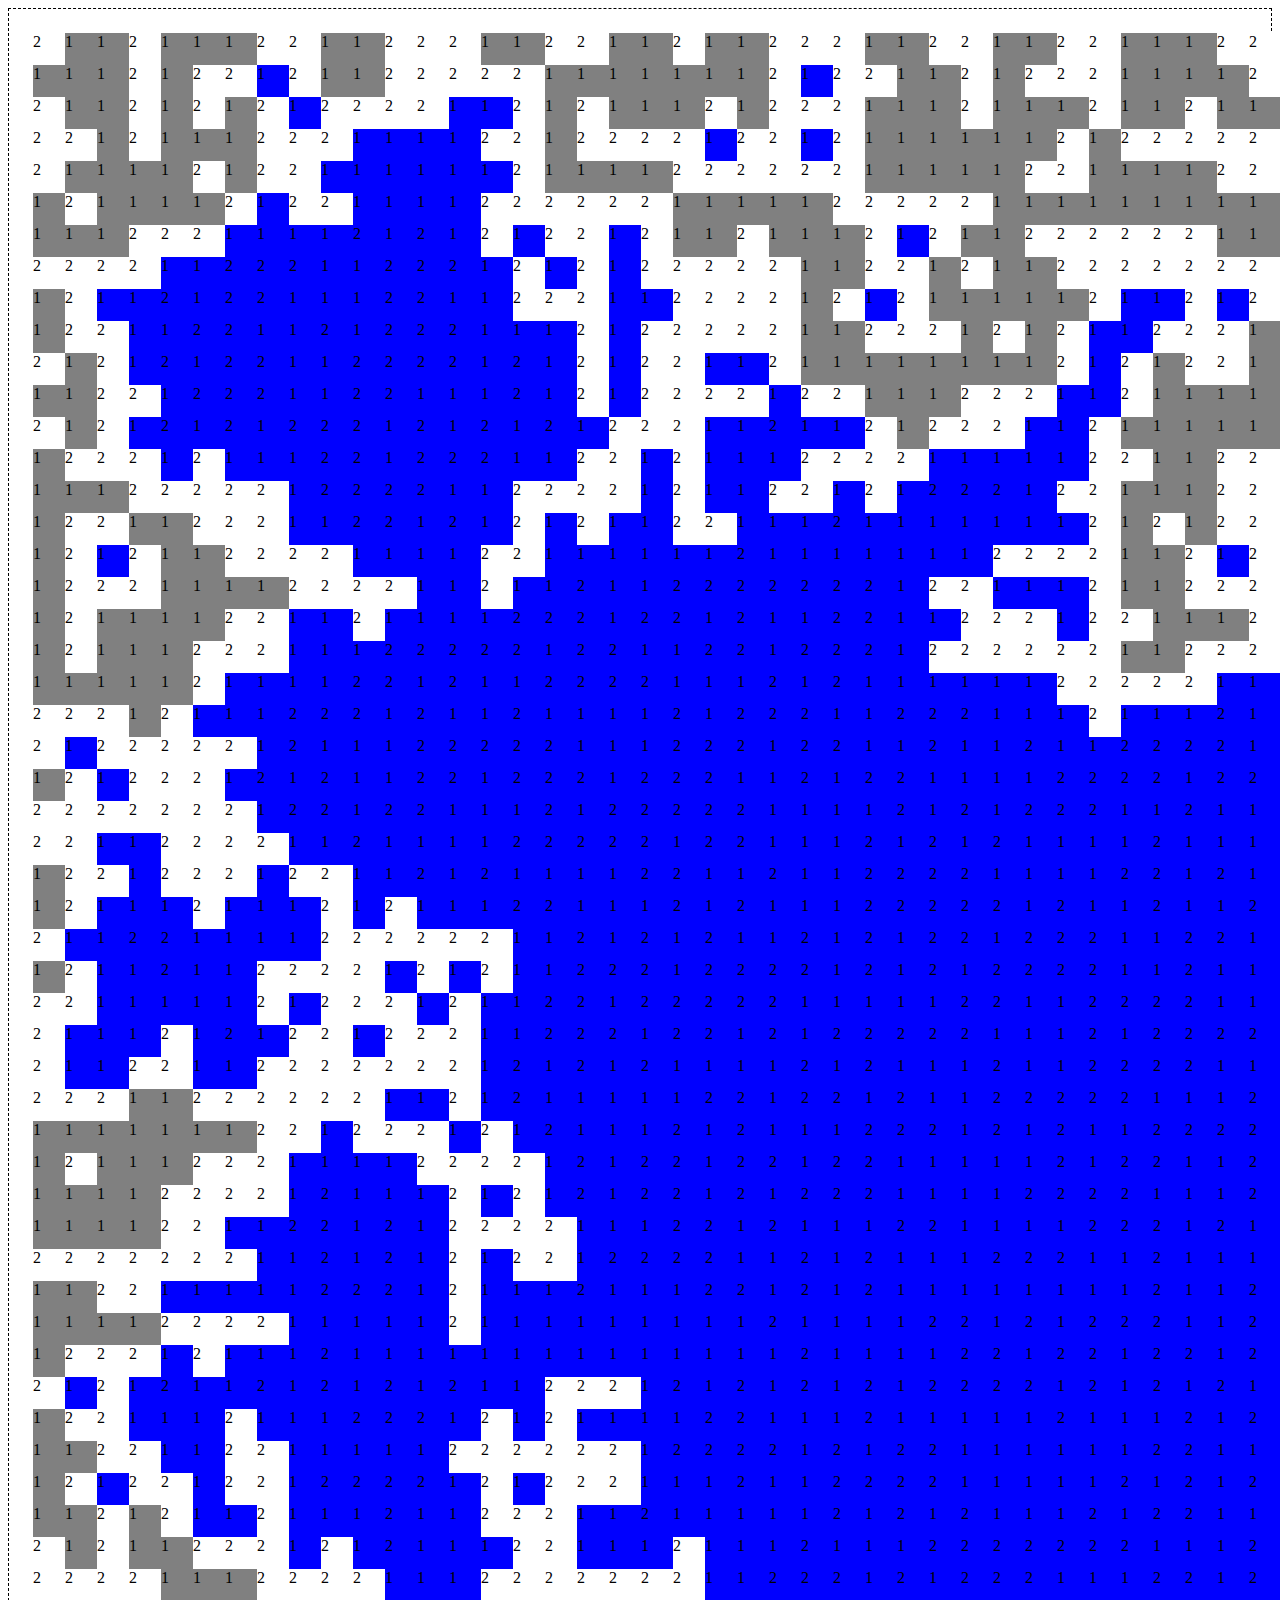
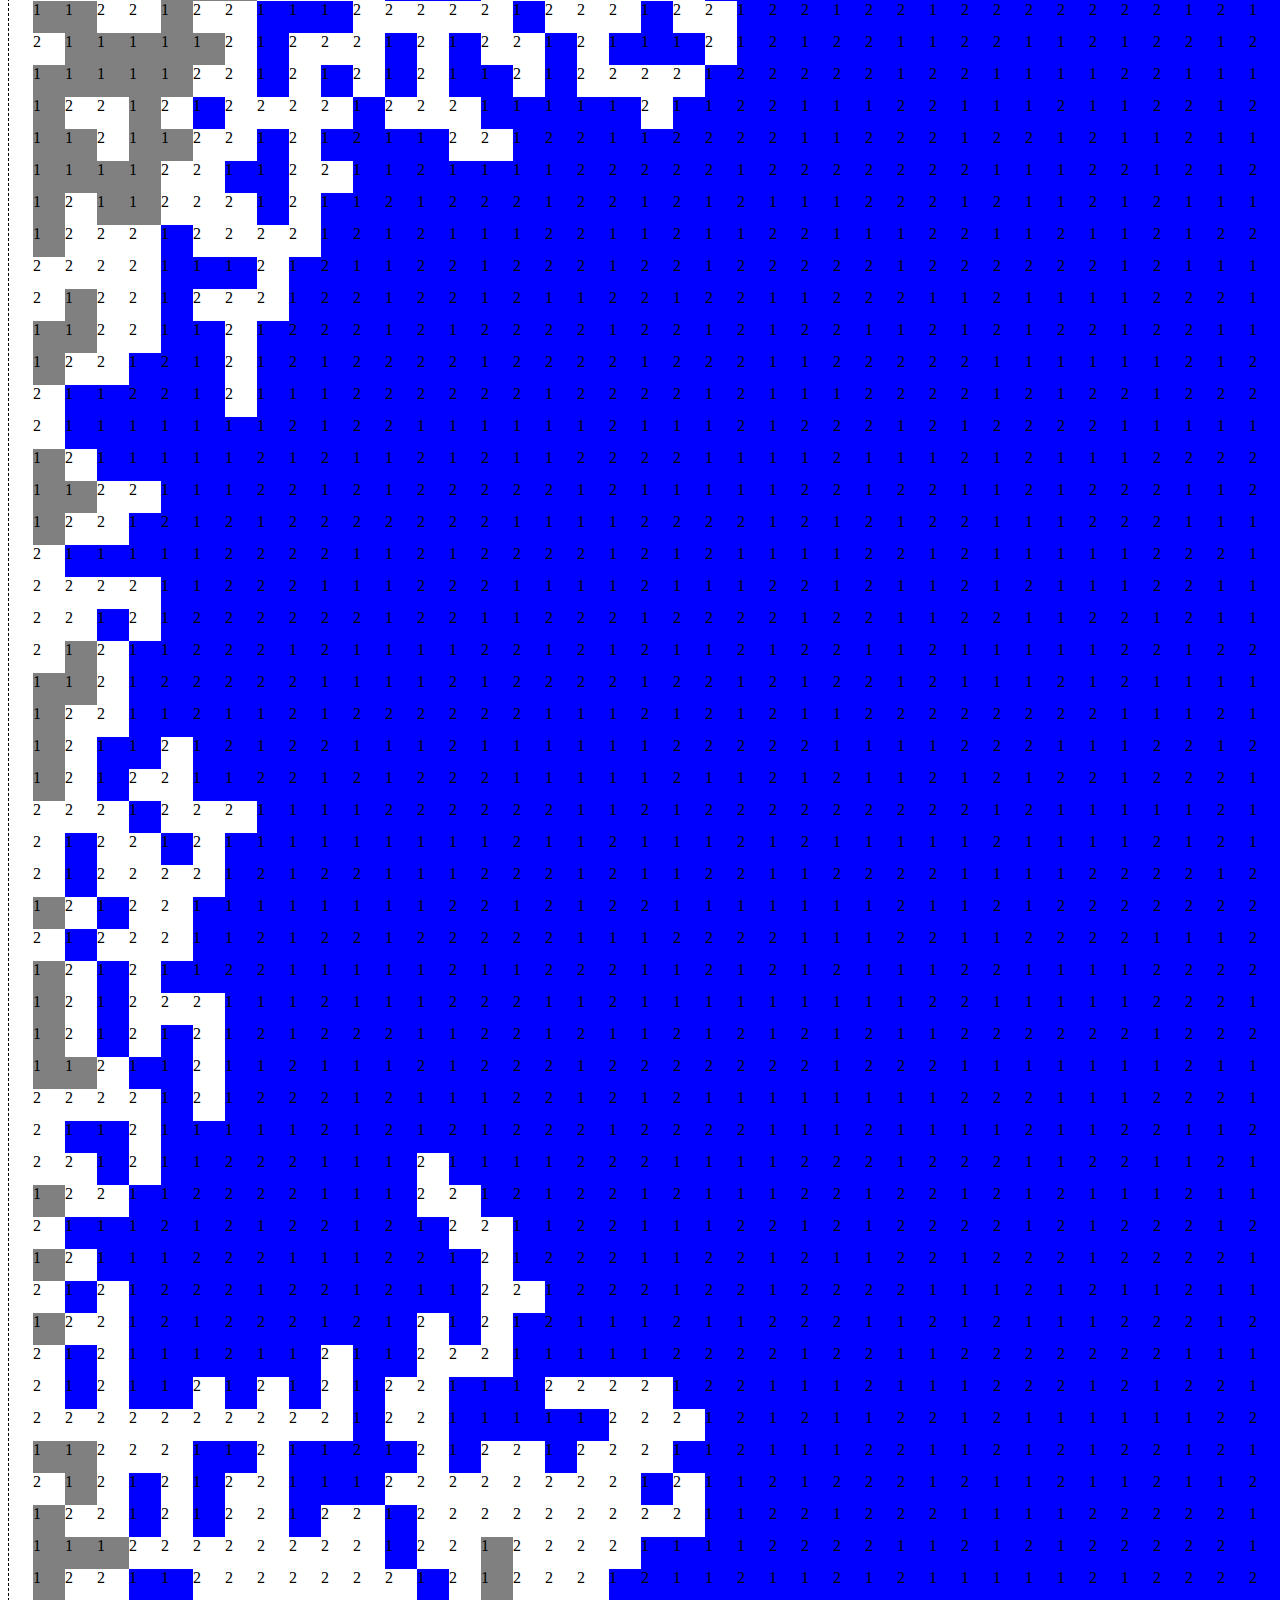
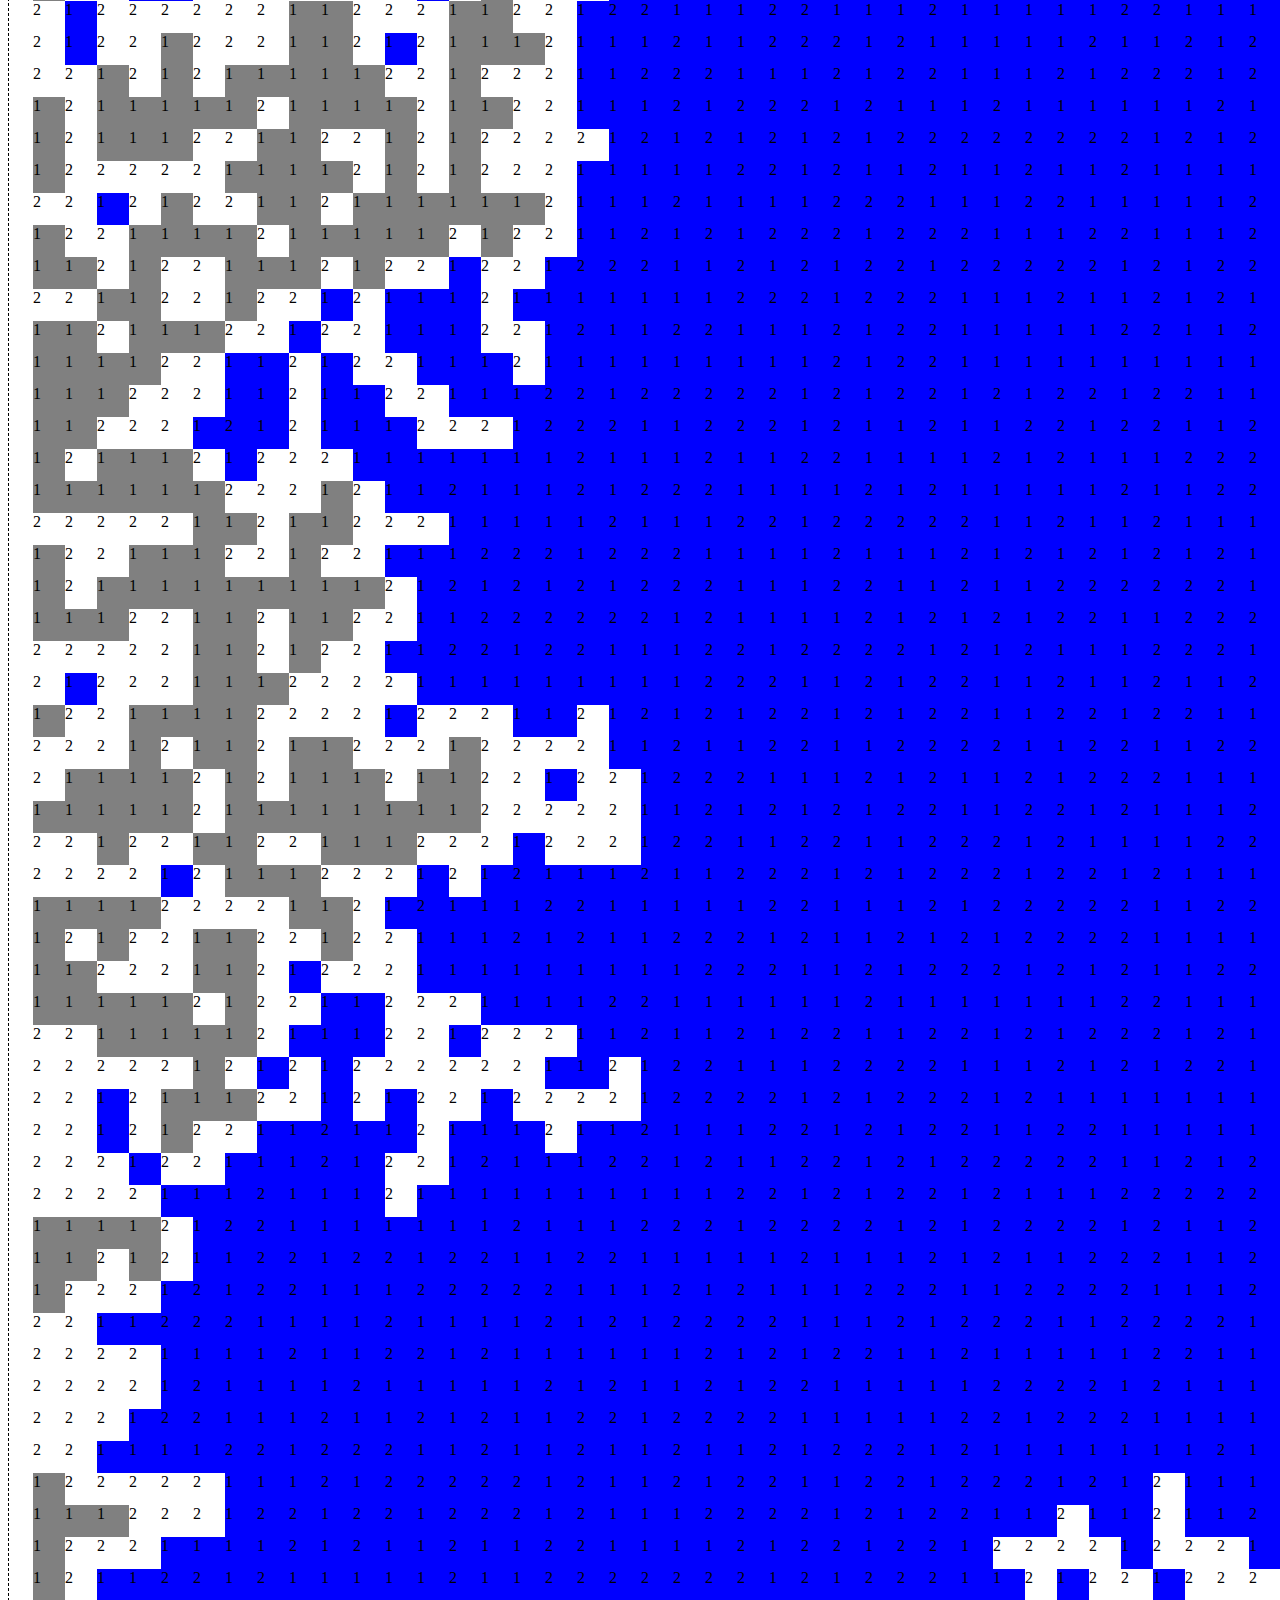
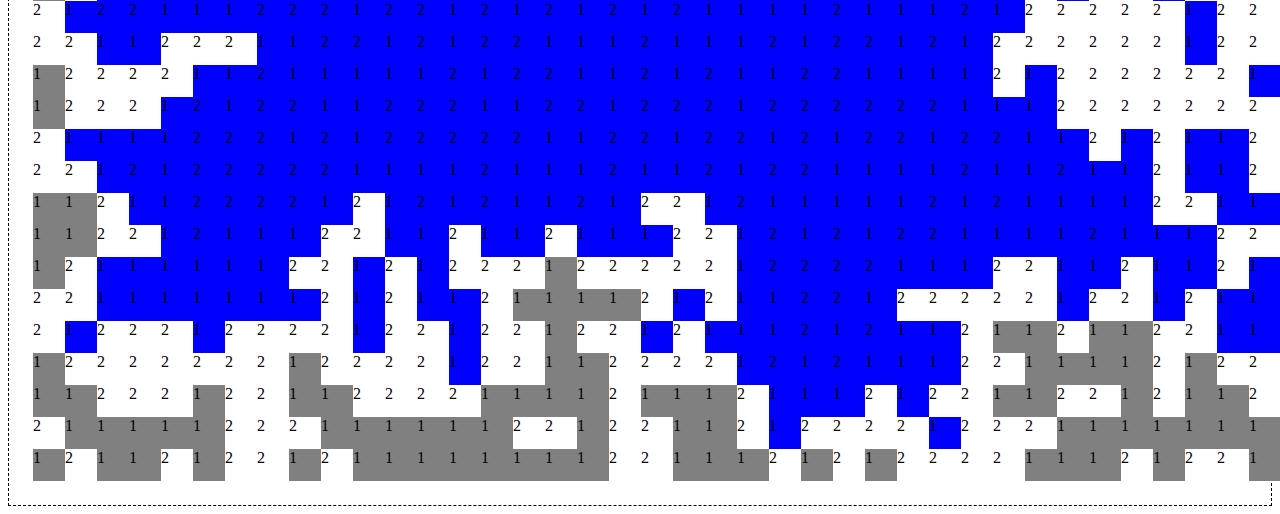
==== bassein.html @ 4f080a60 "initial" ====
<html>
	<head>
		<style type="text/css">
.cell div {width:32px;max-width:32px;height:32px;max-height:32px;}
		</style>
		<script type="text/javascript">

var StandardGenerator = function(depth) {
	this.depth = depth;
};

StandardGenerator.prototype = {
	getHeight: function(x, y) {
		return 1 + this.getRandom(this.depth);
	},
	getRandom: function(n) {
		return Math.floor(Math.random() * n);
	}
};

var HarmonicGenerator = function(w, h, depth, config) {
	this.w = w;
	this.h = h;
	this.depth = depth;
	this.config = config;
	if (config.randomize) {
		this.config.x = {};
		this.config.x.a = [];
		this.config.x.b = [];
		this.config.y = {};
		this.config.y.a = [];
		this.config.y.b = [];
		for (var i = 0; i < config.n; i++) {
			this.config.x.a[i] = Math.random();
			this.config.x.b[i] = Math.random();
			this.config.y.a[i] = Math.random();
			this.config.y.b[i] = Math.random();
		}
	}
};

HarmonicGenerator.prototype = {
	getHeight: function(x, y) {
		var vx = 0.0, vy = 0.0;
		for (var i = 0; i < this.config.n; i++) {
			vx += this.config.x.a[i] * Math.sin(Math.PI * (i + 1) * x / (this.w - 1)) +
				this.config.x.b[i] * Math.cos(Math.PI * (i + 1) * x / (this.w - 1));
			vy += this.config.y.a[i] * Math.sin(Math.PI * (i + 1) * y / (this.h - 1)) +
				this.config.y.b[i] * Math.cos(Math.PI * (i + 1) * y / (this.h - 1));
		}
		vx /= this.config.n;
		vy /= this.config.n;
		return 1 + Math.floor(this.depth * (2.0 + vx + vy) / 4.0);
	}
};

var Pool = function(w, h, d, generator) {
	this.width = w;
	this.height = h;
	this.depth = d;
	this.hasWater = false;
	this.poolHeights = [];
	for (var i = 0; i < this.height; i++) {
		this.poolHeights[i] = [];
		for (var j = 0; j < this.width; j++) {			
			this.poolHeights[i][j] = generator.getHeight(j, i);
		}
	}
	this.waterHeights = [];
	for (var i = 0; i < this.height; i++) {
		this.waterHeights[i] = [];
		for (var j = 0; j < this.width; j++) {
			this.waterHeights[i][j] = -1;
		}
	}
};

Pool.prototype = {
	fill: function() {
		if (this.hasWater) {
			return;
		}
		for (var i = 0; i < this.height; i++) {
			for (var j = 0; j < this.width; j++) {
				if (!this.isBoundary(j, i)) {
					if (!this.findBoundary(j, i, this.poolHeights[i][j])) {
						this.waterHeights[i][j] = this.poolHeights[i][j] + 1;
					}
				}
			}
		}
		this.hasWater = true;
	},
	findBoundary: function(x, y, h) {
		var passed = [];
		for (var i = 0; i < this.height; i++) {
			passed[i] = [];
			for (var j = 0; j < this.width; j++) {
				passed[i][j] = false;
			}
		}
		var stack = new Stack();
		stack.push({_x: x, _y: y});
		while (!stack.isEmpty()) {
			var curr = stack.pop();
			
			if (this.isBoundary(curr._x, curr._y)) {
				return true;
			}
			
			passed[curr._y][curr._x] = true;
			for (var next = this.getNext(curr._x, curr._y), k = 0; k < next.length; k++) {
				if (this.poolHeights[next[k]._y][next[k]._x] <= this.poolHeights[curr._y][curr._x] && !passed[next[k]._y][next[k]._x]) {
					stack.push(next[k]);
				}
			}
		}
		return false;
	},
	getColor: function(x, y) {
		if (this.hasWater && this.waterHeights[y][x] > -1) {
			return "rgb(0,0,255)";
		} else {
			var comp = Math.floor(256.0 / this.depth * this.poolHeights[y][x]);
			return "rgb(" + comp + "," + comp + "," + comp + ")";
		}
	},
	getNext: function(x, y) {
		var next = [];
		if (x > 0)               {next.push({_x: x - 1, _y: y})}
		if (x < this.width - 1)  {next.push({_x: x + 1, _y: y})}
		if (y > 0)               {next.push({_x: x    , _y: y - 1})}
		if (y < this.height - 1) {next.push({_x: x    , _y: y + 1})}
		return next;
	},
	isBoundary: function(x, y) {
		return y == 0 || y == this.height - 1 || x == 0 || x == this.width - 1;
	},
	render: function(el) {
		var table = document.createElement("table");
		table.setAttribute("cellpadding", "0");
		table.setAttribute("cellspacing", "0");
		el.appendChild(table);
		
		for (var i = 0; i < this.height; i++) {
			var tr = document.createElement("tr");
			table.appendChild(tr);
			for (var j = 0; j < this.width; j++) {
				var td = document.createElement("td");
				td.className = "cell";
				var div = document.createElement("div");			
				
				div.style["background-color"] = this.getColor(j, i);
				div.innerHTML = this.poolHeights[i][j];
				
				td.appendChild(div);
				tr.appendChild(td);
			}
		}
	}
};

var Stack = function() {
	this._stack = [];
};

Stack.prototype = {
	isEmpty: function() {
		return this._stack.length == 0;
	},
	push: function(el) {
		this._stack.push(el);
	},
	pop: function() {
		if (this.isEmpty()) {
			return null;
		}
		var result = this._stack[this._stack.length - 1];
		this._stack.length--;
		return result;
	}
};
		</script>
	</head>
	<body>
		<div style="padding:24px;border-width:1px;border-style:dashed;" id="pool"></div>
		<script type="text/javascript">
var pool = new Pool(
	164, 164, 2,
//	new HarmonicGenerator(
//		64, 64, 16, {
//			n: 5,
//			//x: {a: [-1.0, 0.0], b: [0.0, 0.0]},
//			//y: {a: [-1.0, 0.0], b: [0.0, 0.0]}
//			randomize: true
//		}
	//)
	new StandardGenerator(2)
);
pool.fill();
pool.render(document.getElementById('pool'));
		</script>
	</body>
</html>
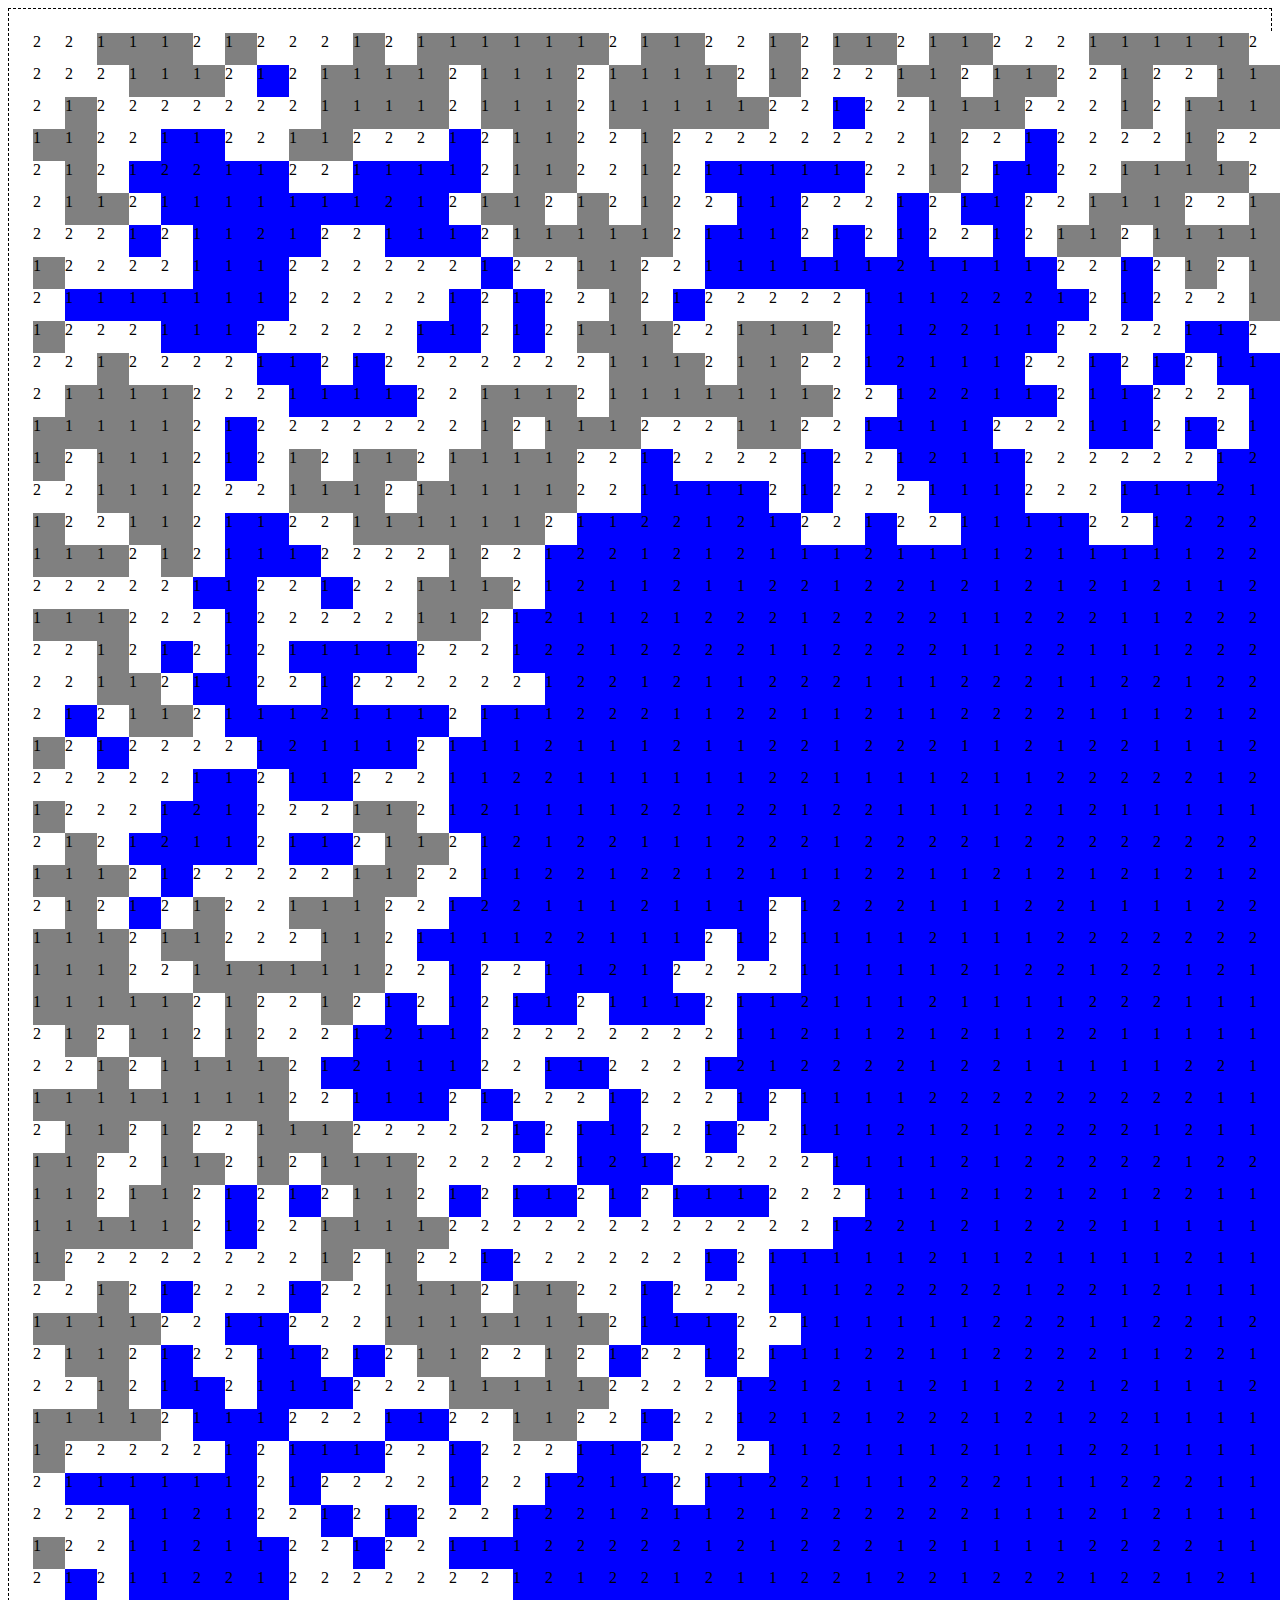
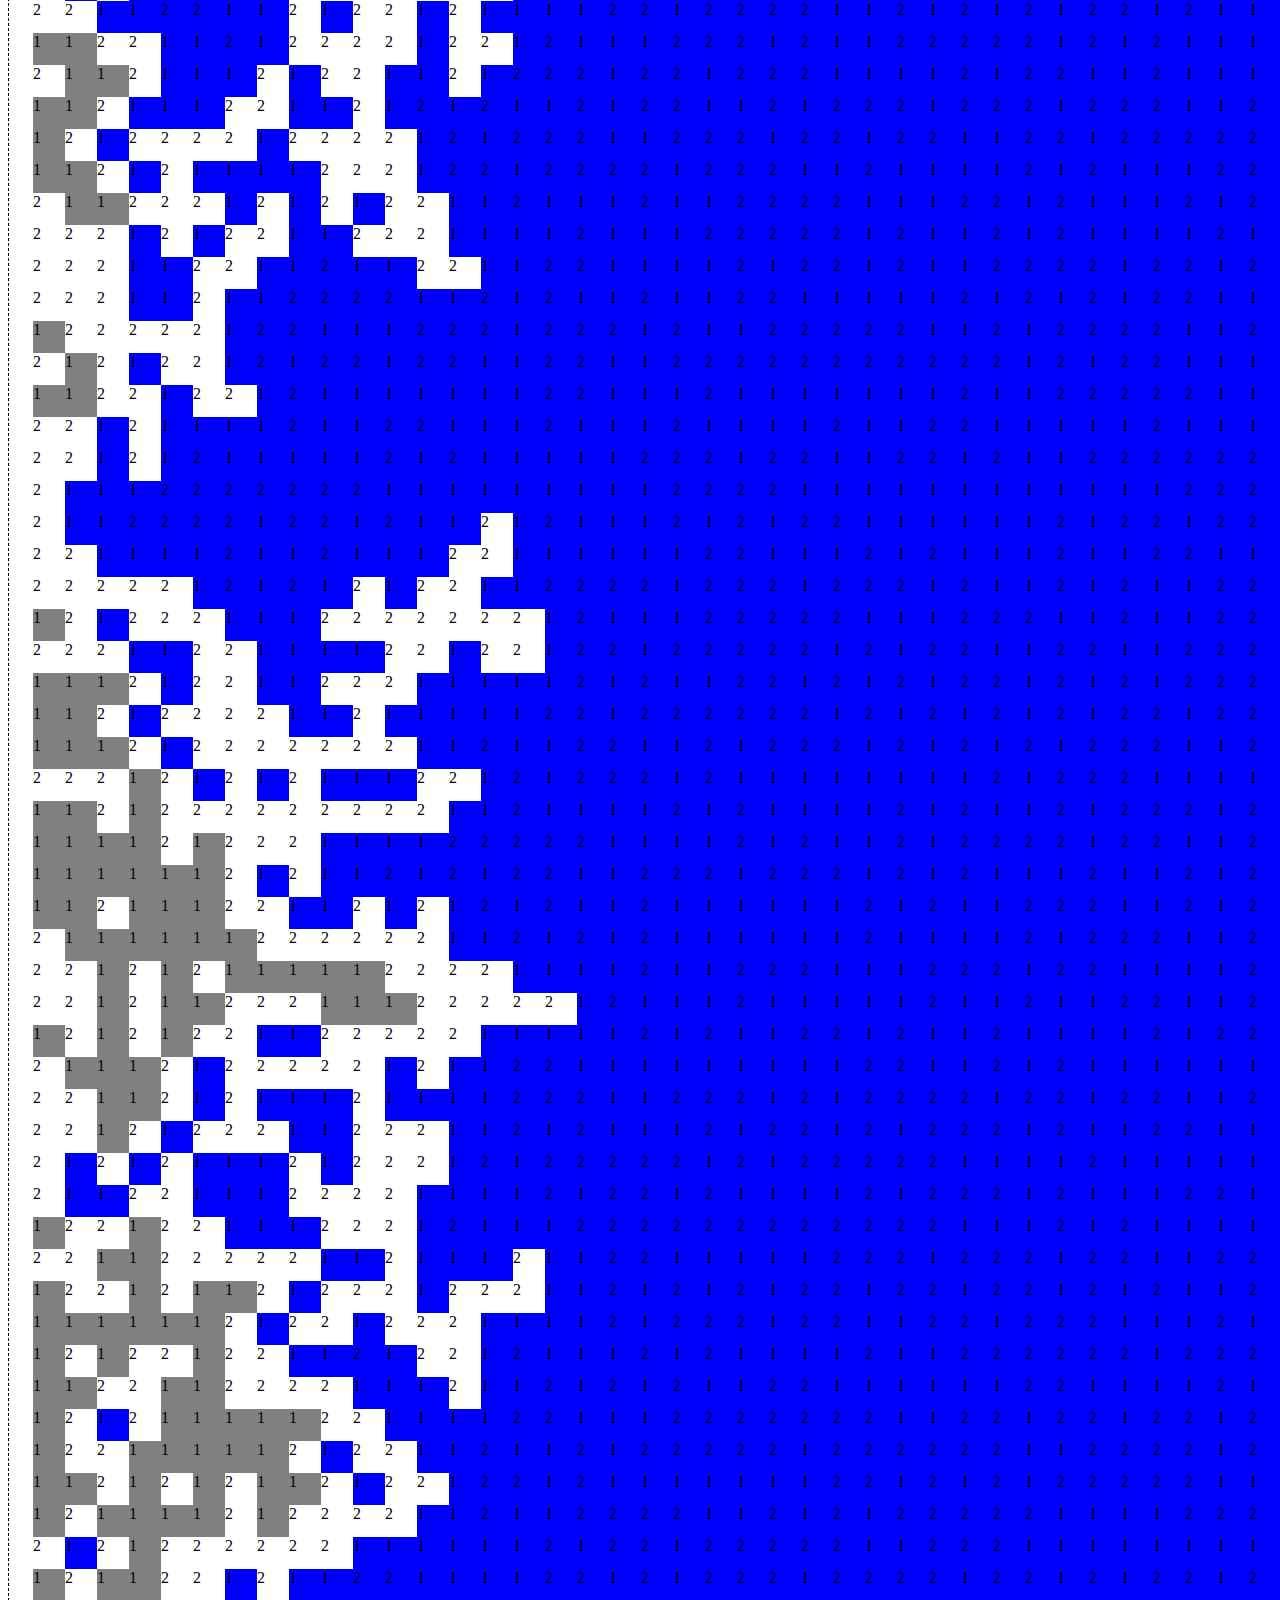
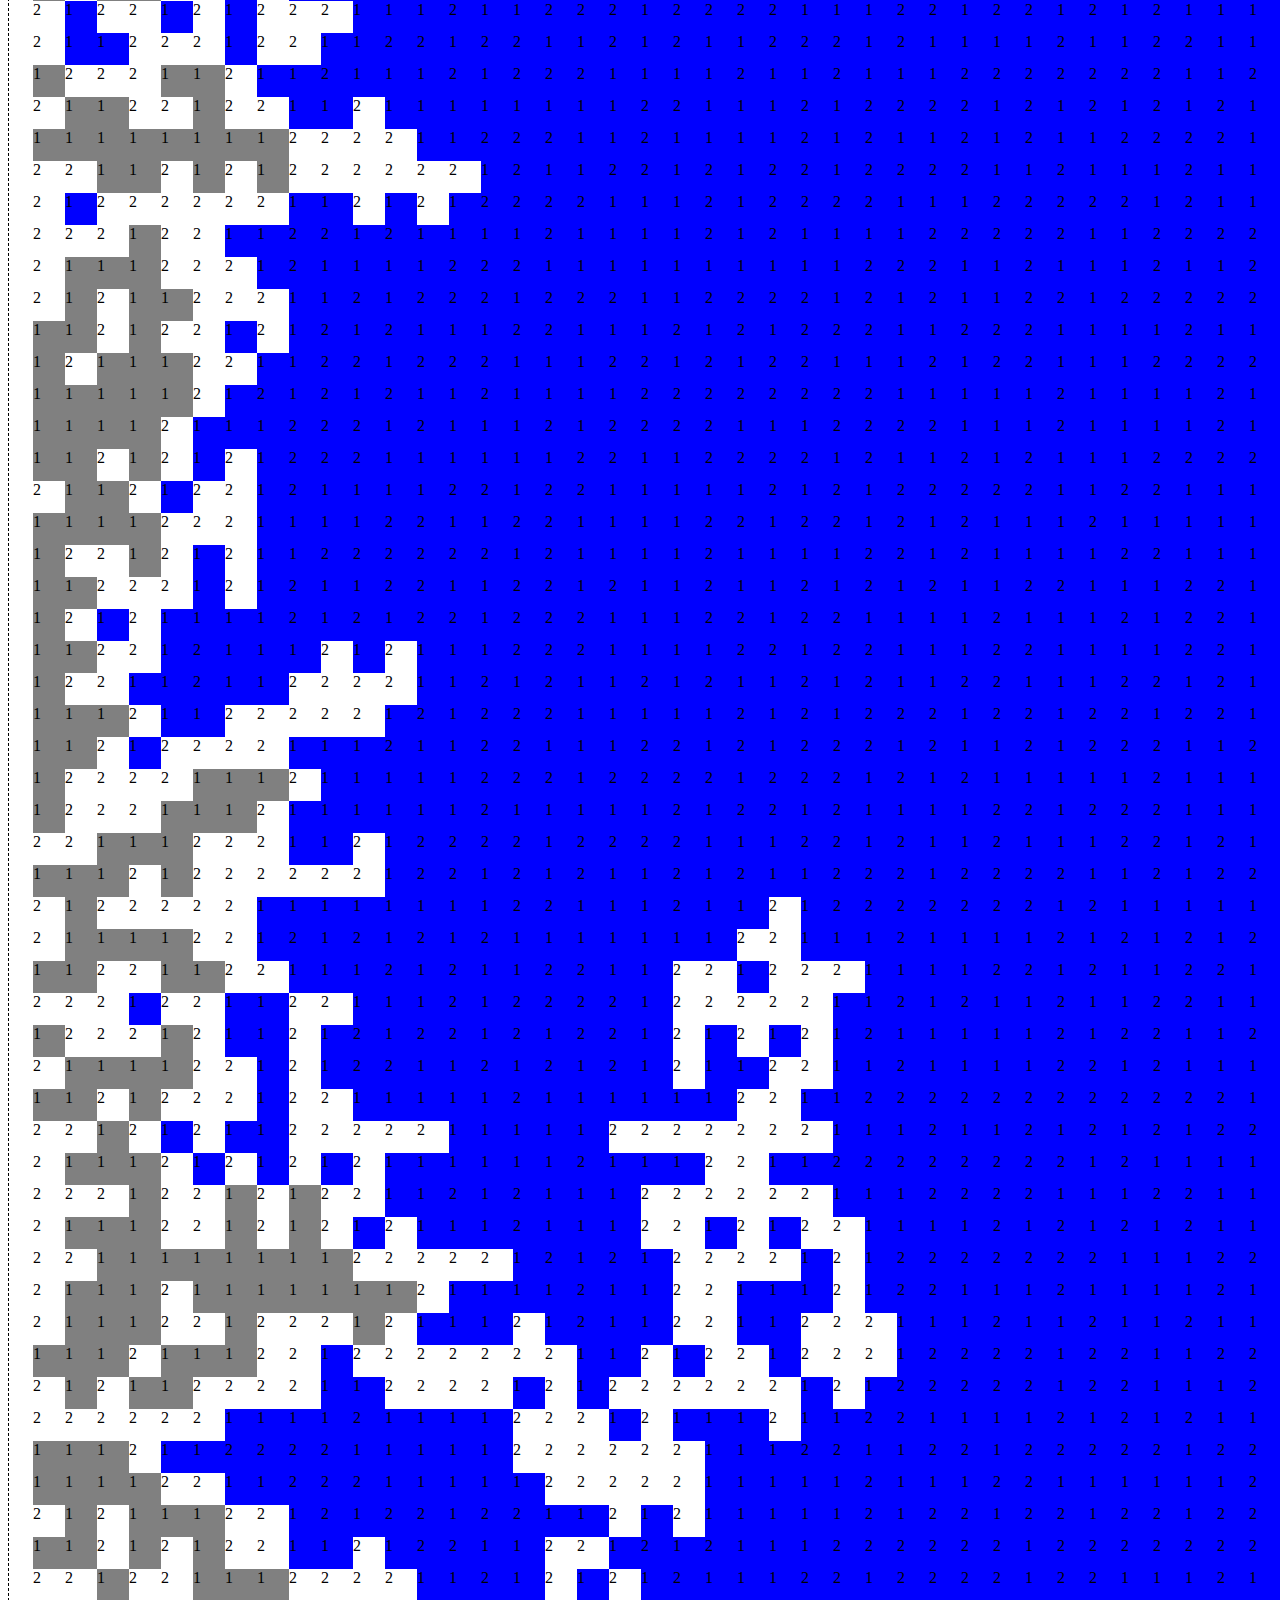
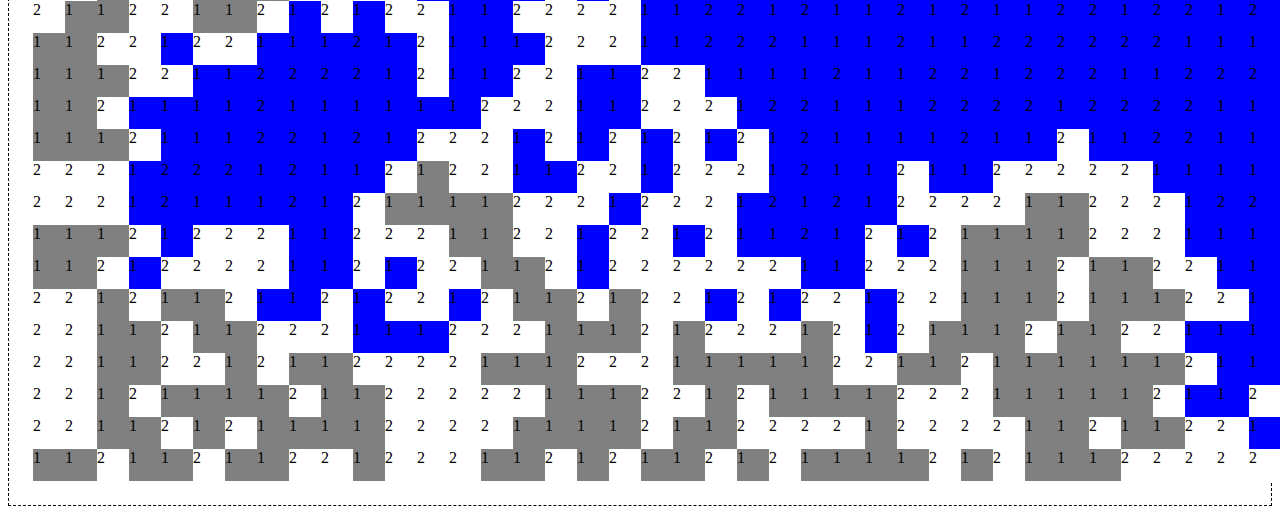
==== commit ed61443b: "split to files" ====
--- a/bassein.html
+++ b/bassein.html
@@ -3,184 +3,10 @@
 		<style type="text/css">
 .cell div {width:32px;max-width:32px;height:32px;max-height:32px;}
 		</style>
-		<script type="text/javascript">
-
-var StandardGenerator = function(depth) {
-	this.depth = depth;
-};
-
-StandardGenerator.prototype = {
-	getHeight: function(x, y) {
-		return 1 + this.getRandom(this.depth);
-	},
-	getRandom: function(n) {
-		return Math.floor(Math.random() * n);
-	}
-};
-
-var HarmonicGenerator = function(w, h, depth, config) {
-	this.w = w;
-	this.h = h;
-	this.depth = depth;
-	this.config = config;
-	if (config.randomize) {
-		this.config.x = {};
-		this.config.x.a = [];
-		this.config.x.b = [];
-		this.config.y = {};
-		this.config.y.a = [];
-		this.config.y.b = [];
-		for (var i = 0; i < config.n; i++) {
-			this.config.x.a[i] = Math.random();
-			this.config.x.b[i] = Math.random();
-			this.config.y.a[i] = Math.random();
-			this.config.y.b[i] = Math.random();
-		}
-	}
-};
-
-HarmonicGenerator.prototype = {
-	getHeight: function(x, y) {
-		var vx = 0.0, vy = 0.0;
-		for (var i = 0; i < this.config.n; i++) {
-			vx += this.config.x.a[i] * Math.sin(Math.PI * (i + 1) * x / (this.w - 1)) +
-				this.config.x.b[i] * Math.cos(Math.PI * (i + 1) * x / (this.w - 1));
-			vy += this.config.y.a[i] * Math.sin(Math.PI * (i + 1) * y / (this.h - 1)) +
-				this.config.y.b[i] * Math.cos(Math.PI * (i + 1) * y / (this.h - 1));
-		}
-		vx /= this.config.n;
-		vy /= this.config.n;
-		return 1 + Math.floor(this.depth * (2.0 + vx + vy) / 4.0);
-	}
-};
-
-var Pool = function(w, h, d, generator) {
-	this.width = w;
-	this.height = h;
-	this.depth = d;
-	this.hasWater = false;
-	this.poolHeights = [];
-	for (var i = 0; i < this.height; i++) {
-		this.poolHeights[i] = [];
-		for (var j = 0; j < this.width; j++) {			
-			this.poolHeights[i][j] = generator.getHeight(j, i);
-		}
-	}
-	this.waterHeights = [];
-	for (var i = 0; i < this.height; i++) {
-		this.waterHeights[i] = [];
-		for (var j = 0; j < this.width; j++) {
-			this.waterHeights[i][j] = -1;
-		}
-	}
-};
-
-Pool.prototype = {
-	fill: function() {
-		if (this.hasWater) {
-			return;
-		}
-		for (var i = 0; i < this.height; i++) {
-			for (var j = 0; j < this.width; j++) {
-				if (!this.isBoundary(j, i)) {
-					if (!this.findBoundary(j, i, this.poolHeights[i][j])) {
-						this.waterHeights[i][j] = this.poolHeights[i][j] + 1;
-					}
-				}
-			}
-		}
-		this.hasWater = true;
-	},
-	findBoundary: function(x, y, h) {
-		var passed = [];
-		for (var i = 0; i < this.height; i++) {
-			passed[i] = [];
-			for (var j = 0; j < this.width; j++) {
-				passed[i][j] = false;
-			}
-		}
-		var stack = new Stack();
-		stack.push({_x: x, _y: y});
-		while (!stack.isEmpty()) {
-			var curr = stack.pop();
-			
-			if (this.isBoundary(curr._x, curr._y)) {
-				return true;
-			}
-			
-			passed[curr._y][curr._x] = true;
-			for (var next = this.getNext(curr._x, curr._y), k = 0; k < next.length; k++) {
-				if (this.poolHeights[next[k]._y][next[k]._x] <= this.poolHeights[curr._y][curr._x] && !passed[next[k]._y][next[k]._x]) {
-					stack.push(next[k]);
-				}
-			}
-		}
-		return false;
-	},
-	getColor: function(x, y) {
-		if (this.hasWater && this.waterHeights[y][x] > -1) {
-			return "rgb(0,0,255)";
-		} else {
-			var comp = Math.floor(256.0 / this.depth * this.poolHeights[y][x]);
-			return "rgb(" + comp + "," + comp + "," + comp + ")";
-		}
-	},
-	getNext: function(x, y) {
-		var next = [];
-		if (x > 0)               {next.push({_x: x - 1, _y: y})}
-		if (x < this.width - 1)  {next.push({_x: x + 1, _y: y})}
-		if (y > 0)               {next.push({_x: x    , _y: y - 1})}
-		if (y < this.height - 1) {next.push({_x: x    , _y: y + 1})}
-		return next;
-	},
-	isBoundary: function(x, y) {
-		return y == 0 || y == this.height - 1 || x == 0 || x == this.width - 1;
-	},
-	render: function(el) {
-		var table = document.createElement("table");
-		table.setAttribute("cellpadding", "0");
-		table.setAttribute("cellspacing", "0");
-		el.appendChild(table);
-		
-		for (var i = 0; i < this.height; i++) {
-			var tr = document.createElement("tr");
-			table.appendChild(tr);
-			for (var j = 0; j < this.width; j++) {
-				var td = document.createElement("td");
-				td.className = "cell";
-				var div = document.createElement("div");			
-				
-				div.style["background-color"] = this.getColor(j, i);
-				div.innerHTML = this.poolHeights[i][j];
-				
-				td.appendChild(div);
-				tr.appendChild(td);
-			}
-		}
-	}
-};
-
-var Stack = function() {
-	this._stack = [];
-};
-
-Stack.prototype = {
-	isEmpty: function() {
-		return this._stack.length == 0;
-	},
-	push: function(el) {
-		this._stack.push(el);
-	},
-	pop: function() {
-		if (this.isEmpty()) {
-			return null;
-		}
-		var result = this._stack[this._stack.length - 1];
-		this._stack.length--;
-		return result;
-	}
-};
-		</script>
+		<script type="text/javascript" src="js/StandardGenerator.js"></script>
+		<script type="text/javascript" src="js/HarmonicGenerator.js"></script>
+		<script type="text/javascript" src="js/Stack.js"></script>
+		<script type="text/javascript" src="js/Pool.js"></script>
 	</head>
 	<body>
 		<div style="padding:24px;border-width:1px;border-style:dashed;" id="pool"></div>
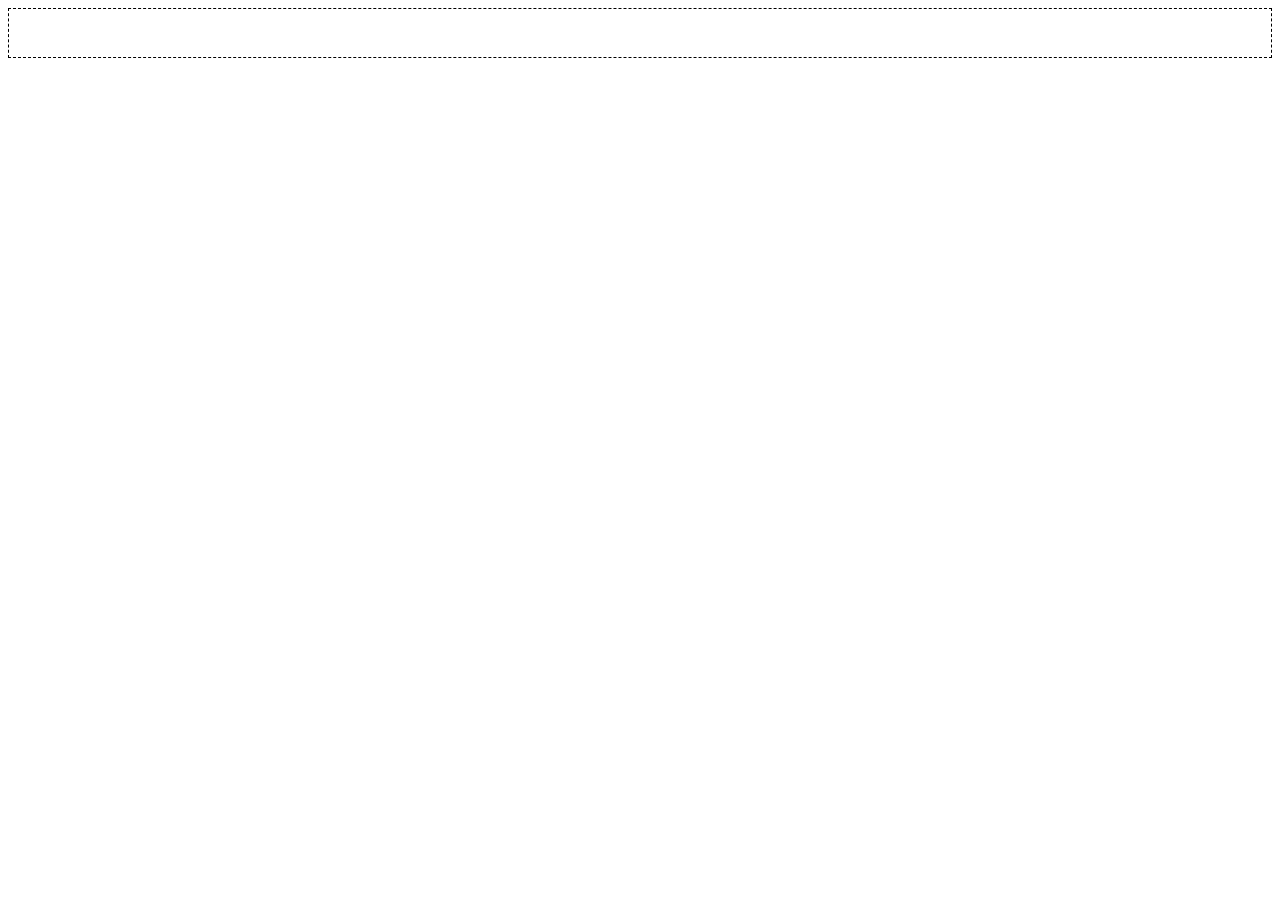
==== commit f9d0d959: "require.js" ====
--- a/bassein.html
+++ b/bassein.html
@@ -3,28 +3,9 @@
 		<style type="text/css">
 .cell div {width:32px;max-width:32px;height:32px;max-height:32px;}
 		</style>
-		<script type="text/javascript" src="js/StandardGenerator.js"></script>
-		<script type="text/javascript" src="js/HarmonicGenerator.js"></script>
-		<script type="text/javascript" src="js/Stack.js"></script>
-		<script type="text/javascript" src="js/Pool.js"></script>
 	</head>
 	<body>
 		<div style="padding:24px;border-width:1px;border-style:dashed;" id="pool"></div>
-		<script type="text/javascript">
-var pool = new Pool(
-	164, 164, 2,
-//	new HarmonicGenerator(
-//		64, 64, 16, {
-//			n: 5,
-//			//x: {a: [-1.0, 0.0], b: [0.0, 0.0]},
-//			//y: {a: [-1.0, 0.0], b: [0.0, 0.0]}
-//			randomize: true
-//		}
-	//)
-	new StandardGenerator(2)
-);
-pool.fill();
-pool.render(document.getElementById('pool'));
-		</script>
+		<script data-main="js/app.js" src="js/lib/require.js"></script>
 	</body>
 </html>